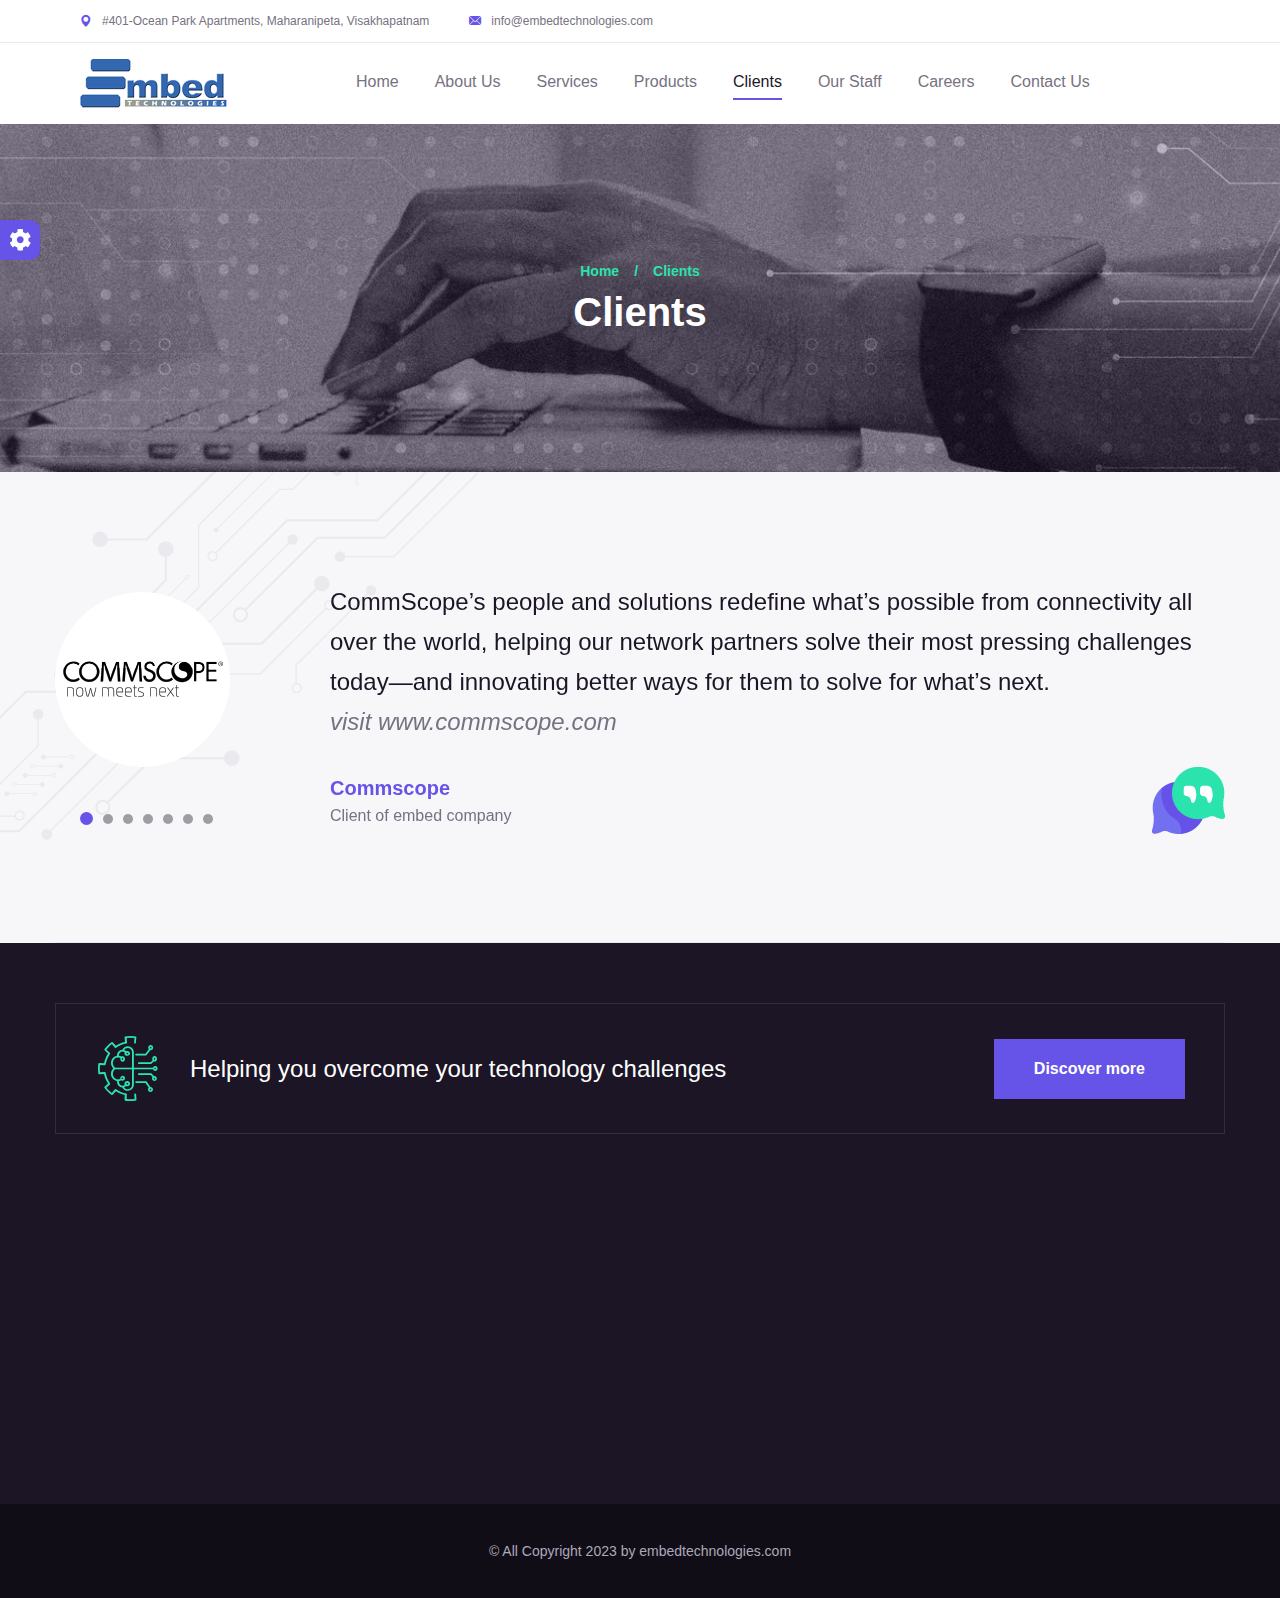
==== clients.html @ c7b58b65 "Embed Website Theme implemented." ====
<!DOCTYPE html>
<html lang="en">

<head>
    <meta charset="UTF-8">
    <meta name="viewport" content="width=device-width, initial-scale=1.0">
    <title>Embed Technologies </title>
    <!-- favicons Icons -->
    <link rel="apple-touch-icon" sizes="180x180" href="assets/images/favicons/apple-touch-icon.png">
    <link rel="icon" type="image/png" sizes="32x32" href="assets/images/favicons/favicon-32x32.png">
    <link rel="icon" type="image/png" sizes="16x16" href="assets/images/favicons/favicon-16x16.png">
    <link rel="manifest" href="assets/images/favicons/site.webmanifest">
    <meta name="description" content="Embed HTML Template For It Solution">

    <!-- fonts -->    
    <link href="../../css2?family=Kumbh+Sans:wght@100;200;300;400;500;600;700;800;900&display=swap" rel="stylesheet">


    <link rel="stylesheet" href="assets/vendors/bootstrap/css/bootstrap.min.css">
    <link rel="stylesheet" href="assets/vendors/animate/animate.min.css">
    <link rel="stylesheet" href="assets/vendors/animate/custom-animate.css">
    <link rel="stylesheet" href="assets/vendors/fontawesome/css/all.min.css">
    <link rel="stylesheet" href="assets/vendors/jarallax/jarallax.css">
    <link rel="stylesheet" href="assets/vendors/jquery-magnific-popup/jquery.magnific-popup.css">
    <link rel="stylesheet" href="assets/vendors/nouislider/nouislider.min.css">
    <link rel="stylesheet" href="assets/vendors/nouislider/nouislider.pips.css">
    <link rel="stylesheet" href="assets/vendors/odometer/odometer.min.css">
    <link rel="stylesheet" href="assets/vendors/swiper/swiper.min.css">
    <link rel="stylesheet" href="assets/vendors/embed-icons/style.css">
    <link rel="stylesheet" href="assets/vendors/tiny-slider/tiny-slider.min.css">
    <link rel="stylesheet" href="assets/vendors/reey-font/stylesheet.css">
    <link rel="stylesheet" href="assets/vendors/owl-carousel/owl.carousel.min.css">
    <link rel="stylesheet" href="assets/vendors/owl-carousel/owl.theme.default.min.css">
    <link rel="stylesheet" href="assets/vendors/bxslider/jquery.bxslider.css">
    <link rel="stylesheet" href="assets/vendors/bootstrap-select/css/bootstrap-select.min.css">
    <link rel="stylesheet" href="assets/vendors/vegas/vegas.min.css">
    <link rel="stylesheet" href="assets/vendors/jquery-ui/jquery-ui.css">
    <link rel="stylesheet" href="assets/vendors/timepicker/timePicker.css">

    <!-- template styles -->
    <link rel="stylesheet" href="assets/css/stylesheet.css">
    <link rel="stylesheet" href="assets/css/responsive.css">


    <!-- modes css -->
    <link rel="stylesheet" id="jssMode" href="assets/css/stylesheet-light.css">


    <!-- toolbar css -->
    <link rel="stylesheet" href="assets/vendors/toolbar/css/toolbar.css">


</head>

<body>

   <!-- style switcher -->
    <div class="style-switcher">
        <a href="#" id="switcher-toggler"><i class="fa fa-cog"></i></a>
        <h3>Layout Options</h3>
        <div class="layout-feature" id="colorMode">
            <a href="" class="dark-switcher" data-theme="embed-dark">Dark</a>
            <a href="" class="light-switcher" data-theme="embed-light">Light</a>
            <button class="boxed-switcher">Boxed</button><!-- /.ltr-switcher -->
        </div><!-- /.language-feature -->
    </div>
    <!-- end style switcher -->


    <div class="preloader">
        <img class="preloader__image" width="60" src="assets/images/loader.png" alt="">
    </div>
    <!-- /.preloader -->
    <div class="page-wrapper">
        <header class="main-header main-header--one clearfix">
            <div class="main-header__top">
                <div class="main-header__top-inner clearfix">
                    <div class="main-header__top-left">
                        <ul class="list-unstyled main-header__top-address">
                            <li>
                                <div class="icon">
                                    <span class="icon-pin"></span>
                                </div>
                                <div class="text">
                                    <p>#401-Ocean Park Apartments, Maharanipeta, Visakhapatnam </p>
                                </div>
                            </li>
                            <li>
                                <div class="icon">
                                    <span class="icon-email"></span>
                                </div>
                                <div class="text">
                                    <p><a href="mailto:needhelp@company.com">info@embedtechnologies.com </a></p>
                                </div>
                            </li>
                        </ul>
                    </div>
                    <!-- <div class="main-header__top-right">
                        <div class="main-header__top-right-content">
                            <ul class="list-unstyled main-header__top-right-menu">
                                <li><a href="#">About</a></li>
                                <li><a href="#">Leadership</a></li>
                                <li><a href="#">Contact</a></li>
                            </ul>
                            <div class="main-header__top-right-social">
                                <a href="#"><i class="fab fa-twitter"></i></a>
                                <a href="#"><i class="fab fa-facebook"></i></a>
                                <a href="#"><i class="fab fa-pinterest-p"></i></a>
                                <a href="#"><i class="fab fa-instagram"></i></a>
                            </div>
                        </div>
                    </div> -->
                </div>
            </div>
            <nav class="main-menu clearfix">
                <div class="main-menu__wrapper clearfix">

                    <div class="main-menu__left main-menu__left--two">
                        <div class="main-menu__logo">
                            <a href="index.html">
                                <img class="logo-dark" src="assets/images/resources/logo-1.png" alt="">
                                <img class="logo-light" src="assets/images/resources/logo-2.png" alt="">
                            </a>
                        </div>
                        <div class="main-menu__main-menu-box main-menu__main-menu-box--two">
                            <a href="#" class="mobile-nav__toggler"><i class="fa fa-bars"></i></a>
                            <ul class="main-menu__list">
                                <li><a href="index.html">Home</a></li>
                                <li><a href="about.html">About Us</a></li>
                                <li><a href="services.html">Services</a></li>
                               <!--  <li class="dropdown">
                                    <a href="#">Services</a>
                                    <ul>
                                        <li><a href="#">Software</a></li>
                                        <li><a href="#">Hardware</a></li>
                                        <li><a href="#">Mobile App</a></li>                          
                                    </ul>
                                </li> -->
                                <li><a href="products.html">Products</a></li>
                                <li><a href="clients.html">Clients</a></li>
                                <li><a href="#">Our Staff</a></li>
                                <li><a href="#">Careers</a></li>
                                <li><a href="contact.html">Contact Us</a></li>
                            </ul>
                        </div>
                    </div>

                    <div class="main-menu__right">
                        <div class="main-menu__search-call">
                            <div class="main-menu__call">
                                <div class="main-menu__call-icon">
                                    <img src="assets/images/icon/main-menu-icon-comment.png" alt="">
                                </div>
                                <div class="main-menu__call-number">
                                    <p>Have any question?</p>
                                    <h5><a href="tel:+918916643135 "><span>Free</span> 891 (664)-3135</a></h5>
                                </div>
                            </div>
                            <!-- <div class="main-menu__search-box">
                                <a href="#" class="main-menu__search search-toggler icon-magnifying-glass"></a>
                            </div> -->
                        </div>
                    </div>

                </div>
            </nav>
        </header>

        <div class="stricky-header stricked-menu main-menu">
            <div class="sticky-header__content"></div><!-- /.sticky-header__content -->
        </div><!-- /.stricky-header -->

    <section class="page-header">
        <div class="page-header-bg" style="background-image: url(assets/images/backgrounds/page-header-bg.jpg)">
        </div>
        <div class="container">
            <div class="page-header__inner">
                <ul class="thm-breadcrumb list-unstyled">
                    <li><a href="index.html">Home</a></li>
                    <li><span>/</span></li>
                    <li><a href="products.html">Clients</a></li>                    
                </ul>
                <h2>Clients</h2>
            </div>
        </div>
    </section>

    <!--Testimonial One Start-->
        <section class="testimonial-one">
            <div class="testimonial-one__inner">
                <div class="testimonial-one-shape float-bob-x">
                    <img src="assets/images/shapes/testimonial-one-shape.png" alt="">
                </div>
                <div class="container">
                    <div class="testimonial-one__inner-content">
                        <div class="owl-carousel owl-theme thm-owl__carousel testimonial-one__carousel">
                            <div class="testimonial-one__single">
                                <div class="testimonial-one__top-content">
                                    <div class="testimonial-one__img">
                                        <img src="assets/images/clients/commscope.png" alt="">
                                    </div>
                                    <div class="testimonial-one__content">
                                        <p class="testimonial-one__text">CommScope’s people and solutions redefine what’s possible from connectivity all over the world, helping our network partners solve their most pressing challenges today—and innovating better ways for them to solve for what’s next. <a href="https://www.commscope.com/"><em>visit www.commscope.com</em></a></p>
                                        <div class="testimonial-one__bottom-content">
                                            <div class="testimonial-one__client-info">
                                                <h5 class="testimonial-one__client-name">Commscope</h5>
                                                <p class="testimonial-one__client-company">Client of embed company</p>
                                            </div>
                                            <div class="testimonial-one__quote">
                                                <img src="assets/images/testimonial/testimonial-1-quote.png" alt="">
                                            </div>
                                        </div>
                                    </div>
                                </div>
                            </div>
                            <div class="testimonial-one__single">
                                <div class="testimonial-one__top-content">
                                    <div class="testimonial-one__img">
                                        <img src="assets/images/clients/arris.png" alt="">
                                    </div>
                                    <div class="testimonial-one__content">
                                        <p class="testimonial-one__text">ARRIS Group, Inc. (NASDAQ: ARRS) is a world leader in entertainment and communications technology. Our innovations combine hardware, software, and services across the cloud, network, and home to power TV and Internet for millions of people around the globe. The people of ARRIS collaborate with the world’s top service providers, content providers, and retailers to advance the state of our industry and pioneer tomorrow’s connected world. Together, we are inventing the future. For more information. <a href="http://www.arris.com/"><em>visit www.arris.com</em></a></p>
                                        <div class="testimonial-one__bottom-content">
                                            <div class="testimonial-one__client-info">
                                                <h5 class="testimonial-one__client-name">ARRIS Group, Inc.
</h5>
                                                <p class="testimonial-one__client-company">Client of embed company</p>
                                            </div>
                                            <div class="testimonial-one__quote">
                                                <img src="assets/images/testimonial/testimonial-1-quote.png" alt="">
                                            </div>
                                        </div>
                                    </div>
                                </div>
                            </div>
                            <div class="testimonial-one__single">
                                <div class="testimonial-one__top-content">
                                    <div class="testimonial-one__img">
                                        <img src="assets/images/clients/pace.png" alt="">
                                    </div>
                                    <div class="testimonial-one__content">
                                        <p class="testimonial-one__text">You may have been redirected to this page due to recent content changes on the Pace website following the acquisition of Pace by ARRIS.
                                            <a href="http://www.arris.com/Company/ContactUs"><span>To contact ARRIS, please visit</span> <em>www.arris.com/company/contactus</em></a>
                                        <a href="http://www.arris.com/"> <span>For product or company information, please visit</span> <em>www.arris.com</em></a></p>
                                        <div class="testimonial-one__bottom-content">
                                            <div class="testimonial-one__client-info">
                                                <h5 class="testimonial-one__client-name">Pace is now part of ARRIS</h5>
                                                <p class="testimonial-one__client-company">Client of embed company</p>
                                            </div>
                                            <div class="testimonial-one__quote">
                                                <img src="assets/images/testimonial/testimonial-1-quote.png" alt="">
                                            </div>
                                        </div>
                                    </div>
                                </div>
                            </div>
                            <div class="testimonial-one__single">
                                <div class="testimonial-one__top-content">
                                    <div class="testimonial-one__img">
                                        <img src="assets/images/clients/auroranetworks.png" alt="">
                                    </div>
                                    <div class="testimonial-one__content">
                                        <p class="testimonial-one__text">At Pace we are focused on creating opportunities for our customers across global PayTV and broadband markets. The Group has a complete end-to-end range of products and services that enable managed service operators to simply and cost-effectively evolve digital services at the speed they want, in the way they want for their subscribers.</p>
                                        <p class="testimonial-one__text">Aurora Networks is the leading innovator of advanced, next-generation optical transport and access systems for broadband networks that support the convergence of video, data and voice applications.</p>
                                        <div class="testimonial-one__bottom-content">
                                            <div class="testimonial-one__client-info">
                                                <h5 class="testimonial-one__client-name">Aurora Networks is now a Pace Company</h5>
                                                <p class="testimonial-one__client-company">Client of embed company</p>
                                            </div>
                                            <div class="testimonial-one__quote">
                                                <img src="assets/images/testimonial/testimonial-1-quote.png" alt="">
                                            </div>
                                        </div>
                                    </div>
                                </div>
                            </div>
                            <div class="testimonial-one__single">
                                <div class="testimonial-one__top-content">
                                    <div class="testimonial-one__img">
                                        <img src="assets/images/clients/rfsolutions.png" alt="">
                                    </div>
                                    <div class="testimonial-one__content">
                                        <p class="testimonial-one__text">Founded and run by engineers, we have been supplying RF Solutions, such as embedded radio modules, and remote control systems, since 1992. We are now the largest supplier of RF Remote Controls and RF Telemetry systems, in the UK. We are also one of very few rf module design houses in the EU.</p>
                                        <p class="testimonial-one__text">From initial design through to the final production inspection. We believe quality brings success. We pride ourselves in supplying the highest quality product combined with the latest technology.</p>
                                        <p class="testimonial-one__text">Have 10,000 sq.ft. of manufacturing area, with a MYDATA MY9 fully automated Pick & Place machine, and a Blundell dual wave flow solder machine. We also have a DEK fully automatic.</p>
                                        <a href="https://www.rfsolutions.co.uk/"><span>For further details, please visit</span> <em>www.rfsolutions.co.uk</em></a>
                                        <div class="testimonial-one__bottom-content">
                                            <div class="testimonial-one__client-info">
                                                <h5 class="testimonial-one__client-name">RF Solutions Ltd.</h5>
                                                <p class="testimonial-one__client-company">Client of embed company</p>
                                            </div>
                                            <div class="testimonial-one__quote">
                                                <img src="assets/images/testimonial/testimonial-1-quote.png" alt="">
                                            </div>
                                        </div>
                                    </div>
                                </div>
                            </div>
                            <div class="testimonial-one__single">
                                <div class="testimonial-one__top-content">
                                    <div class="testimonial-one__img">
                                        <img src="assets/images/clients/microchip.png" alt="">
                                    </div>
                                    <div class="testimonial-one__content">
                                        <p class="testimonial-one__text">Microchip Technology Inc. is a leading provider of microcontroller and analog semiconductors, providing low-risk product development, lower total system cost and faster time to market for thousands of diverse customer applications worldwide. Headquartered in Chandler, Arizona, Microchip offers outstanding technical support along with dependable delivery and quality.</p>
                                        
                                        <a href="http://www.microchip.com/"><span>For further details, please visit</span> <em>www.microchip.com</em></a>
                                        <div class="testimonial-one__bottom-content">
                                            <div class="testimonial-one__client-info">
                                                <h5 class="testimonial-one__client-name">Microchip Technology Inc.</h5>
                                                <p class="testimonial-one__client-company">Client of embed company</p>
                                            </div>
                                            <div class="testimonial-one__quote">
                                                <img src="assets/images/testimonial/testimonial-1-quote.png" alt="">
                                            </div>
                                        </div>
                                    </div>
                                </div>
                            </div>
                            <div class="testimonial-one__single">
                                <div class="testimonial-one__top-content">
                                    <div class="testimonial-one__img">
                                        <img src="assets/images/clients/radient.png" alt="">
                                    </div>
                                    <div class="testimonial-one__content">
                                        <p class="testimonial-one__text">Radiant is a leading global Information Technology company providing Solutions, Services and Products for a broad range of industry verticals. Our clients include over 50 of the Fortune 500 global corporations.</p>
                                        <p class="testimonial-one__text">Radiant has sustained an impressive growth rate in both capability and profitability, and is now positioned to be one of the major contributors in various sectors such as Telecom, Pharma & Life Sciences, Transportation, E-Governance, Financial & Insurance, Information Technology, Manufacturing, Retail, Utilities and others...</p>
                                        
                                        <a href="http://www.radiants.com/"><span>For further details, please visit</span> <em>www.radiants.com</em></a>
                                        <div class="testimonial-one__bottom-content">
                                            <div class="testimonial-one__client-info">
                                                <h5 class="testimonial-one__client-name">Radiant Systems Inc.</h5>
                                                <p class="testimonial-one__client-company">Client of embed company</p>
                                            </div>
                                            <div class="testimonial-one__quote">
                                                <img src="assets/images/testimonial/testimonial-1-quote.png" alt="">
                                            </div>
                                        </div>
                                    </div>
                                </div>
                            </div>
                        </div>
                    </div>
                </div>
            </div>
        </section>
        <!--Testimonial One End-->



        

        <!--Site Footer Start-->
        <footer class="site-footer">
            <div class="site-footer-bg-1 wow slideInLeft" data-wow-delay="100ms" data-wow-duration="2500ms" style="background-image: url(assets/images/shapes/site-footer-shape-1.png);">
            </div>
            <div class="site-footer-bg-2 wow slideInRight" data-wow-delay="100ms" data-wow-duration="2500ms" style="background-image: url(assets/images/shapes/site-footer-shape-2.png);">
            </div>
            <div class="site-footer__top">
                <div class="container">
                    <div class="site-footer__top-inner">
                        <div class="site-footer__top-left">
                            <div class="site-footer__top-icon">
                                <span class="icon-artificial-intelligence"></span>
                            </div>
                            <h3 class="site-footer__top-title">Helping you overcome your technology challenges</h3>
                        </div>
                        <div class="site-footer__top-right">
                            <a href="about.html" class="thm-btn site-footer__btn">Discover more</a>
                        </div>
                    </div>
                </div>
            </div>
            <div class="site-footer__middle">
                <div class="container">
                    <div class="row">
                        <div class="col-xl-4 col-lg-6 col-md-6 wow fadeInUp" data-wow-delay="100ms">
                            <div class="footer-widget__column footer-widget__about">
                                <!-- <div class="footer-widget__logo">
                                    <a href="index.html"><img src="assets/images/resources/logo-1.png" alt=""></a>
                                </div> -->
                                <div class="footer-widget__about-text-box">
                                    <p class="footer-widget__about-text">Subsrcibe for our upcoming latest articles and
                                        news resources</p>
                                </div>
                                <form class="footer-widget__newsletter-form">
                                    <div class="footer-widget__newsletter-input-box">
                                        <input type="email" placeholder="Email address" name="email">
                                        <button type="submit" class="footer-widget__newsletter-btn"><img src="assets/images/icon/footer-widget-newsletter-send-icon.png" alt=""></button>
                                    </div>
                                </form>
                            </div>
                        </div>
                        <div class="col-xl-2 col-lg-6 col-md-6 wow fadeInUp" data-wow-delay="200ms">
                            <div class="footer-widget__column footer-widget__links clearfix">
                                <h3 class="footer-widget__title">Links</h3>
                                <ul class="footer-widget__links-list list-unstyled clearfix">
                                    <li><a href="about.html">About us</a></li>                                    
                                    <li><a href="projects-page-1.html">Our projects</a></li>
                                    <li><a href="contact.html">Contacts</a></li>
                                </ul>
                            </div>
                        </div>
                        <div class="col-xl-3 col-lg-6 col-md-6 wow fadeInUp" data-wow-delay="300ms">
                            <div class="footer-widget__column footer-widget__contact clearfix">
                                <h3 class="footer-widget__title">Contact</h3>
                                <ul class="footer-widget__contact-list list-unstyled clearfix">
                                    <li>
                                        <div class="icon">
                                            <span class="icon-telephone"></span>
                                        </div>
                                        <div class="text">
                                            <p><a href="tel:+918916643135 ">891(664)-3135 </a></p>
                                        </div>
                                    </li>
                                    <li>
                                        <div class="icon">
                                            <span class="icon-email"></span>
                                        </div>
                                        <div class="text">
                                            <p><a href="mailto:info@embedtechnologies.com">info@embedtechnologies.com</a></p>
                                        </div>
                                    </li>
                                    <li>
                                        <div class="icon">
                                            <span class="icon-pin"></span>
                                        </div>
                                        <div class="text">
                                            <p><strong>Embed Technologies</strong></p>
                                            <p>#401-Ocean Park Apartments, Maharanipeta, Visakhapatnam</p>
                                        </div>
                                    </li>
                                </ul>
                            </div>
                        </div>
                        <div class="col-xl-3 col-lg-6 col-md-6 wow fadeInUp" data-wow-delay="400ms">
                            <div class="footer-widget__column footer-widget__social-box clearfix">
                                <div class="site-footer__social">
                                    <a href="#"><i class="fab fa-twitter"></i></a>
                                    <a href="#"><i class="fab fa-facebook"></i></a>
                                    <a href="#"><i class="fab fa-pinterest-p"></i></a>
                                    <a href="#"><i class="fab fa-instagram"></i></a>
                                </div>
                            </div>
                        </div>
                    </div>
                </div>
            </div>
            <div class="site-footer__bottom">
                <div class="container">
                    <div class="row">
                        <div class="col-xl-12">
                            <div class="site-footer__bottom-inner">
                                <p class="site-footer__bottom-text">© All Copyright 2023 by <a href="embedtechnologies.com">embedtechnologies.com</a>
                                </p>
                            </div>
                        </div>
                    </div>
                </div>
            </div>
        </footer>
        <!--Site Footer End-->


    </div><!-- /.page-wrapper -->


    <div class="mobile-nav__wrapper">
        <div class="mobile-nav__overlay mobile-nav__toggler"></div>
        <!-- /.mobile-nav__overlay -->
        <div class="mobile-nav__content">
            <span class="mobile-nav__close mobile-nav__toggler"><i class="fa fa-times"></i></span>

            <div class="logo-box">
                <a href="index.html" aria-label="logo image"><img src="assets/images/resources/footer-logo.png" width="155" alt=""></a>
            </div>
            <!-- /.logo-box -->
            <div class="mobile-nav__container"></div>
            <!-- /.mobile-nav__container -->

            <ul class="mobile-nav__contact list-unstyled">
                <li>
                    <i class="fa fa-envelope"></i>
                    <a href="mailto:needhelp@packageName__.com">needhelp@embed.com</a>
                </li>
                <li>
                    <i class="fa fa-phone-alt"></i>
                    <a href="tel:666-888-0000">666 888 0000</a>
                </li>
            </ul><!-- /.mobile-nav__contact -->
            <div class="mobile-nav__top">
                <div class="mobile-nav__social">
                    <a href="#" class="fab fa-twitter"></a>
                    <a href="#" class="fab fa-facebook-square"></a>
                    <a href="#" class="fab fa-pinterest-p"></a>
                    <a href="#" class="fab fa-instagram"></a>
                </div><!-- /.mobile-nav__social -->
            </div><!-- /.mobile-nav__top -->
        </div>
        <!-- /.mobile-nav__content -->
    </div>
    <!-- /.mobile-nav__wrapper -->

    <div class="search-popup">
        <div class="search-popup__overlay search-toggler"></div>
        <!-- /.search-popup__overlay -->
        <div class="search-popup__content">
            <form action="#">
                <label for="search" class="sr-only">search here</label><!-- /.sr-only -->
                <input type="text" id="search" placeholder="Search Here...">
                <button type="submit" aria-label="search submit" class="thm-btn">
                    <i class="icon-magnifying-glass"></i>
                </button>
            </form>
        </div>
        <!-- /.search-popup__content -->
    </div>
    <!-- /.search-popup -->

    </div><!-- /.page-wrapper -->


    <div class="mobile-nav__wrapper">
        <div class="mobile-nav__overlay mobile-nav__toggler"></div>
        <!-- /.mobile-nav__overlay -->
        <div class="mobile-nav__content">
            <span class="mobile-nav__close mobile-nav__toggler"><i class="fa fa-times"></i></span>

            <div class="logo-box">
                <a href="index.html" aria-label="logo image"><img src="assets/images/resources/footer-logo.png" width="155" alt=""></a>
            </div>
            <!-- /.logo-box -->
            <div class="mobile-nav__container"></div>
            <!-- /.mobile-nav__container -->

            <ul class="mobile-nav__contact list-unstyled">
                <li>
                    <i class="fa fa-envelope"></i>
                    <a href="mailto:needhelp@packageName__.com">needhelp@embed.com</a>
                </li>
                <li>
                    <i class="fa fa-phone-alt"></i>
                    <a href="tel:666-888-0000">666 888 0000</a>
                </li>
            </ul><!-- /.mobile-nav__contact -->
            <div class="mobile-nav__top">
                <div class="mobile-nav__social">
                    <a href="#" class="fab fa-twitter"></a>
                    <a href="#" class="fab fa-facebook-square"></a>
                    <a href="#" class="fab fa-pinterest-p"></a>
                    <a href="#" class="fab fa-instagram"></a>
                </div><!-- /.mobile-nav__social -->
            </div><!-- /.mobile-nav__top -->



        </div>
        <!-- /.mobile-nav__content -->
    </div>
    <!-- /.mobile-nav__wrapper -->

    <div class="search-popup">
        <div class="search-popup__overlay search-toggler"></div>
        <!-- /.search-popup__overlay -->
        <div class="search-popup__content">
            <form action="#">
                <label for="search" class="sr-only">search here</label><!-- /.sr-only -->
                <input type="text" id="search" placeholder="Search Here...">
                <button type="submit" aria-label="search submit" class="thm-btn">
                    <i class="icon-magnifying-glass"></i>
                </button>
            </form>
        </div>
        <!-- /.search-popup__content -->
    </div>
    <!-- /.search-popup -->



    <a href="#" data-target="html" class="scroll-to-target scroll-to-top"><i class="fa fa-angle-up"></i></a>


    <script src="assets/vendors/jquery/jquery-3.6.0.min.js"></script>
    <script src="assets/vendors/bootstrap/js/bootstrap.bundle.min.js"></script>
    <script src="assets/vendors/jarallax/jarallax.min.js"></script>
    <script src="assets/vendors/jquery-ajaxchimp/jquery.ajaxchimp.min.js"></script>
    <script src="assets/vendors/jquery-appear/jquery.appear.min.js"></script>
    <script src="assets/vendors/jquery-circle-progress/jquery.circle-progress.min.js"></script>
    <script src="assets/vendors/jquery-magnific-popup/jquery.magnific-popup.min.js"></script>
    <script src="assets/vendors/jquery-validate/jquery.validate.min.js"></script>
    <script src="assets/vendors/nouislider/nouislider.min.js"></script>
    <script src="assets/vendors/odometer/odometer.min.js"></script>
    <script src="assets/vendors/swiper/swiper.min.js"></script>
    <script src="assets/vendors/tiny-slider/tiny-slider.min.js"></script>
    <script src="assets/vendors/wnumb/wNumb.min.js"></script>
    <script src="assets/vendors/wow/wow.js"></script>
    <script src="assets/vendors/isotope/isotope.js"></script>
    <script src="assets/vendors/countdown/countdown.min.js"></script>
    <script src="assets/vendors/owl-carousel/owl.carousel.min.js"></script>
    <script src="assets/vendors/bxslider/jquery.bxslider.min.js"></script>
    <script src="assets/vendors/bootstrap-select/js/bootstrap-select.min.js"></script>
    <script src="assets/vendors/vegas/vegas.min.js"></script>
    <script src="assets/vendors/jquery-ui/jquery-ui.js"></script>
    <script src="assets/vendors/timepicker/timePicker.js"></script>




    <!-- template js -->
    <script src="assets/js/common.js"></script>

    <!-- toolbar js -->
    <script src="assets/vendors/toolbar/js/js.cookie.min.js"></script>
    <script src="assets/vendors/toolbar/js/jQuery.style.switcher.min.js"></script>
    <script src="assets/vendors/toolbar/js/toolbar.js"></script>
</body>

</html>
---- assets/vendors/jarallax/jarallax.css ----
.jarallax {
    position: relative;
    z-index: 0;
}
.jarallax > .jarallax-img {
    position: absolute;
    object-fit: cover;
    /* support for plugin https://github.com/bfred-it/object-fit-images */
    font-family: 'object-fit: cover;';
    top: 0;
    left: 0;
    width: 100%;
    height: 100%;
    z-index: -1;
}
---- assets/vendors/nouislider/nouislider.min.css ----
/*! nouislider - 14.1.1 - 12/15/2019 */
.noUi-target,.noUi-target *{-webkit-touch-callout:none;-webkit-tap-highlight-color:transparent;-webkit-user-select:none;-ms-touch-action:none;touch-action:none;-ms-user-select:none;-moz-user-select:none;user-select:none;-moz-box-sizing:border-box;box-sizing:border-box}.noUi-target{position:relative}.noUi-base,.noUi-connects{width:100%;height:100%;position:relative;z-index:1}.noUi-connects{overflow:hidden;z-index:0}.noUi-connect,.noUi-origin{will-change:transform;position:absolute;z-index:1;top:0;right:0;-ms-transform-origin:0 0;-webkit-transform-origin:0 0;-webkit-transform-style:preserve-3d;transform-origin:0 0;transform-style:flat}.noUi-connect{height:100%;width:100%}.noUi-origin{height:10%;width:10%}.noUi-txt-dir-rtl.noUi-horizontal .noUi-origin{left:0;right:auto}.noUi-vertical .noUi-origin{width:0}.noUi-horizontal .noUi-origin{height:0}.noUi-handle{-webkit-backface-visibility:hidden;backface-visibility:hidden;position:absolute}.noUi-touch-area{height:100%;width:100%}.noUi-state-tap .noUi-connect,.noUi-state-tap .noUi-origin{-webkit-transition:transform .3s;transition:transform .3s}.noUi-state-drag *{cursor:inherit!important}.noUi-horizontal{height:18px}.noUi-horizontal .noUi-handle{width:34px;height:28px;right:-17px;top:-6px}.noUi-vertical{width:18px}.noUi-vertical .noUi-handle{width:28px;height:34px;right:-6px;top:-17px}.noUi-txt-dir-rtl.noUi-horizontal .noUi-handle{left:-17px;right:auto}.noUi-target{background:#FAFAFA;border-radius:4px;border:1px solid #D3D3D3;box-shadow:inset 0 1px 1px #F0F0F0,0 3px 6px -5px #BBB}.noUi-connects{border-radius:3px}.noUi-connect{background:#3FB8AF}.noUi-draggable{cursor:ew-resize}.noUi-vertical .noUi-draggable{cursor:ns-resize}.noUi-handle{border:1px solid #D9D9D9;border-radius:3px;background:#FFF;cursor:default;box-shadow:inset 0 0 1px #FFF,inset 0 1px 7px #EBEBEB,0 3px 6px -3px #BBB}.noUi-active{box-shadow:inset 0 0 1px #FFF,inset 0 1px 7px #DDD,0 3px 6px -3px #BBB}.noUi-handle:after,.noUi-handle:before{content:"";display:block;position:absolute;height:14px;width:1px;background:#E8E7E6;left:14px;top:6px}.noUi-handle:after{left:17px}.noUi-vertical .noUi-handle:after,.noUi-vertical .noUi-handle:before{width:14px;height:1px;left:6px;top:14px}.noUi-vertical .noUi-handle:after{top:17px}[disabled] .noUi-connect{background:#B8B8B8}[disabled] .noUi-handle,[disabled].noUi-handle,[disabled].noUi-target{cursor:not-allowed}.noUi-pips,.noUi-pips *{-moz-box-sizing:border-box;box-sizing:border-box}.noUi-pips{position:absolute;color:#999}.noUi-value{position:absolute;white-space:nowrap;text-align:center}.noUi-value-sub{color:#ccc;font-size:10px}.noUi-marker{position:absolute;background:#CCC}.noUi-marker-sub{background:#AAA}.noUi-marker-large{background:#AAA}.noUi-pips-horizontal{padding:10px 0;height:80px;top:100%;left:0;width:100%}.noUi-value-horizontal{-webkit-transform:translate(-50%,50%);transform:translate(-50%,50%)}.noUi-rtl .noUi-value-horizontal{-webkit-transform:translate(50%,50%);transform:translate(50%,50%)}.noUi-marker-horizontal.noUi-marker{margin-left:-1px;width:2px;height:5px}.noUi-marker-horizontal.noUi-marker-sub{height:10px}.noUi-marker-horizontal.noUi-marker-large{height:15px}.noUi-pips-vertical{padding:0 10px;height:100%;top:0;left:100%}.noUi-value-vertical{-webkit-transform:translate(0,-50%);transform:translate(0,-50%);padding-left:25px}.noUi-rtl .noUi-value-vertical{-webkit-transform:translate(0,50%);transform:translate(0,50%)}.noUi-marker-vertical.noUi-marker{width:5px;height:2px;margin-top:-1px}.noUi-marker-vertical.noUi-marker-sub{width:10px}.noUi-marker-vertical.noUi-marker-large{width:15px}.noUi-tooltip{display:block;position:absolute;border:1px solid #D9D9D9;border-radius:3px;background:#fff;color:#000;padding:5px;text-align:center;white-space:nowrap}.noUi-horizontal .noUi-tooltip{-webkit-transform:translate(-50%,0);transform:translate(-50%,0);left:50%;bottom:120%}.noUi-vertical .noUi-tooltip{-webkit-transform:translate(0,-50%);transform:translate(0,-50%);top:50%;right:120%}
---- assets/vendors/nouislider/nouislider.pips.css ----
/* Base;
 *
 */
.noUi-pips,
.noUi-pips * {
-moz-box-sizing: border-box;
	box-sizing: border-box;
}
.noUi-pips {
	position: absolute;
	font: 400 12px Arial;
	color: #999;
}

/* Values;
 *
 */
.noUi-value {
	width: 40px;
	position: absolute;
	text-align: center;
}
.noUi-value-sub {
	color: #ccc;
	font-size: 10px;
}

/* Markings;
 *
 */
.noUi-marker {
	position: absolute;
	background: #CCC;
}
.noUi-marker-sub {
	background: #AAA;
}
.noUi-marker-large {
	background: #AAA;
}

/* Horizontal layout;
 *
 */
.noUi-pips-horizontal {
	padding: 10px 0;
	height: 50px;
	top: 100%;
	left: 0;
	width: 100%;
}
.noUi-value-horizontal {
	margin-left: -20px;
	padding-top: 20px;
}
.noUi-value-horizontal.noUi-value-sub {
	padding-top: 15px;
}

.noUi-marker-horizontal.noUi-marker {
	margin-left: -1px;
	width: 2px;
	height: 5px;
}
.noUi-marker-horizontal.noUi-marker-sub {
	height: 10px;
}
.noUi-marker-horizontal.noUi-marker-large {
	height: 15px;
}

/* Vertical layout;
 *
 */
.noUi-pips-vertical {
	padding: 0 10px;
	height: 100%;
	top: 0;
	left: 100%;
}
.noUi-value-vertical {
	width: 15px;
	margin-left: 20px;
	margin-top: -5px;
}

.noUi-marker-vertical.noUi-marker {
	width: 5px;
	height: 2px;
	margin-top: -1px;
}
.noUi-marker-vertical.noUi-marker-sub {
	width: 10px;
}
.noUi-marker-vertical.noUi-marker-large {
	width: 15px;
}
---- assets/vendors/embed-icons/style.css ----
@font-face {
  font-family: 'icomoon';
  src:  url('fonts/icomoon.eot');
  src:  url('fonts/icomoon.eot') format('embedded-opentype'),
    url('fonts/icomoon.ttf') format('truetype'),
    url('fonts/icomoon.woff') format('woff'),
    url('fonts/icomoon.svg') format('svg');
  font-weight: normal;
  font-style: normal;
  font-display: block;
}

[class^="icon-"], [class*=" icon-"] {
  /* use !important to prevent issues with browser extensions that change fonts */
  font-family: 'icomoon' !important;
  speak: never;
  font-style: normal;
  font-weight: normal;
  font-variant: normal;
  text-transform: none;
  line-height: 1;

  /* Better Font Rendering =========== */
  -webkit-font-smoothing: antialiased;
  -moz-osx-font-smoothing: grayscale;
}

.icon-application:before {
  content: "\e91f";
}
.icon-system:before {
  content: "\e920";
}
.icon-pin:before {
  content: "\e900";
}
.icon-magnifying-glass:before {
  content: "\e901";
}
.icon-email:before {
  content: "\e902";
}
.icon-cyber:before {
  content: "\e903";
}
.icon-data-analytics:before {
  content: "\e904";
}
.icon-check:before {
  content: "\e905";
}
.icon-design-thinking:before {
  content: "\e906";
}
.icon-coding:before {
  content: "\e907";
}
.icon-technology:before {
  content: "\e908";
}
.icon-content:before {
  content: "\e909";
}
.icon-optimization:before {
  content: "\e90a";
}
.icon-work:before {
  content: "\e90b";
}
.icon-technical-support:before {
  content: "\e90c";
}
.icon-like:before {
  content: "\e90d";
}
.icon-user:before {
  content: "\e90e";
}
.icon-data-protection:before {
  content: "\e90f";
}
.icon-backup-copy:before {
  content: "\e910";
}
.icon-artificial-intelligence:before {
  content: "\e911";
}
.icon-telephone:before {
  content: "\e912";
}
.icon-mobile-banking:before {
  content: "\e913";
}
.icon-tick:before {
  content: "\e914";
}
.icon-mental-health:before {
  content: "\e915";
}
.icon-education:before {
  content: "\e916";
}
.icon-manufacturing:before {
  content: "\e917";
}
.icon-stock-market:before {
  content: "\e918";
}
.icon-innovation:before {
  content: "\e919";
}
.icon-social-media:before {
  content: "\e91a";
}
.icon-cloud-storage:before {
  content: "\e91b";
}
.icon-customer-service:before {
  content: "\e91c";
}
.icon-plus-symbol:before {
  content: "\e91d";
}
.icon-market-analysis:before {
  content: "\e91e";
}
---- assets/vendors/reey-font/stylesheet.css ----
/*! Generated by Font Squirrel (https://www.fontsquirrel.com) on January 28, 2021 */



@font-face {
    font-family: 'reeyregular';
    src: url('reey-regular-webfont.woff2') format('woff2'),
         url('reey-regular-webfont.woff') format('woff');
    font-weight: normal;
    font-style: normal;

}
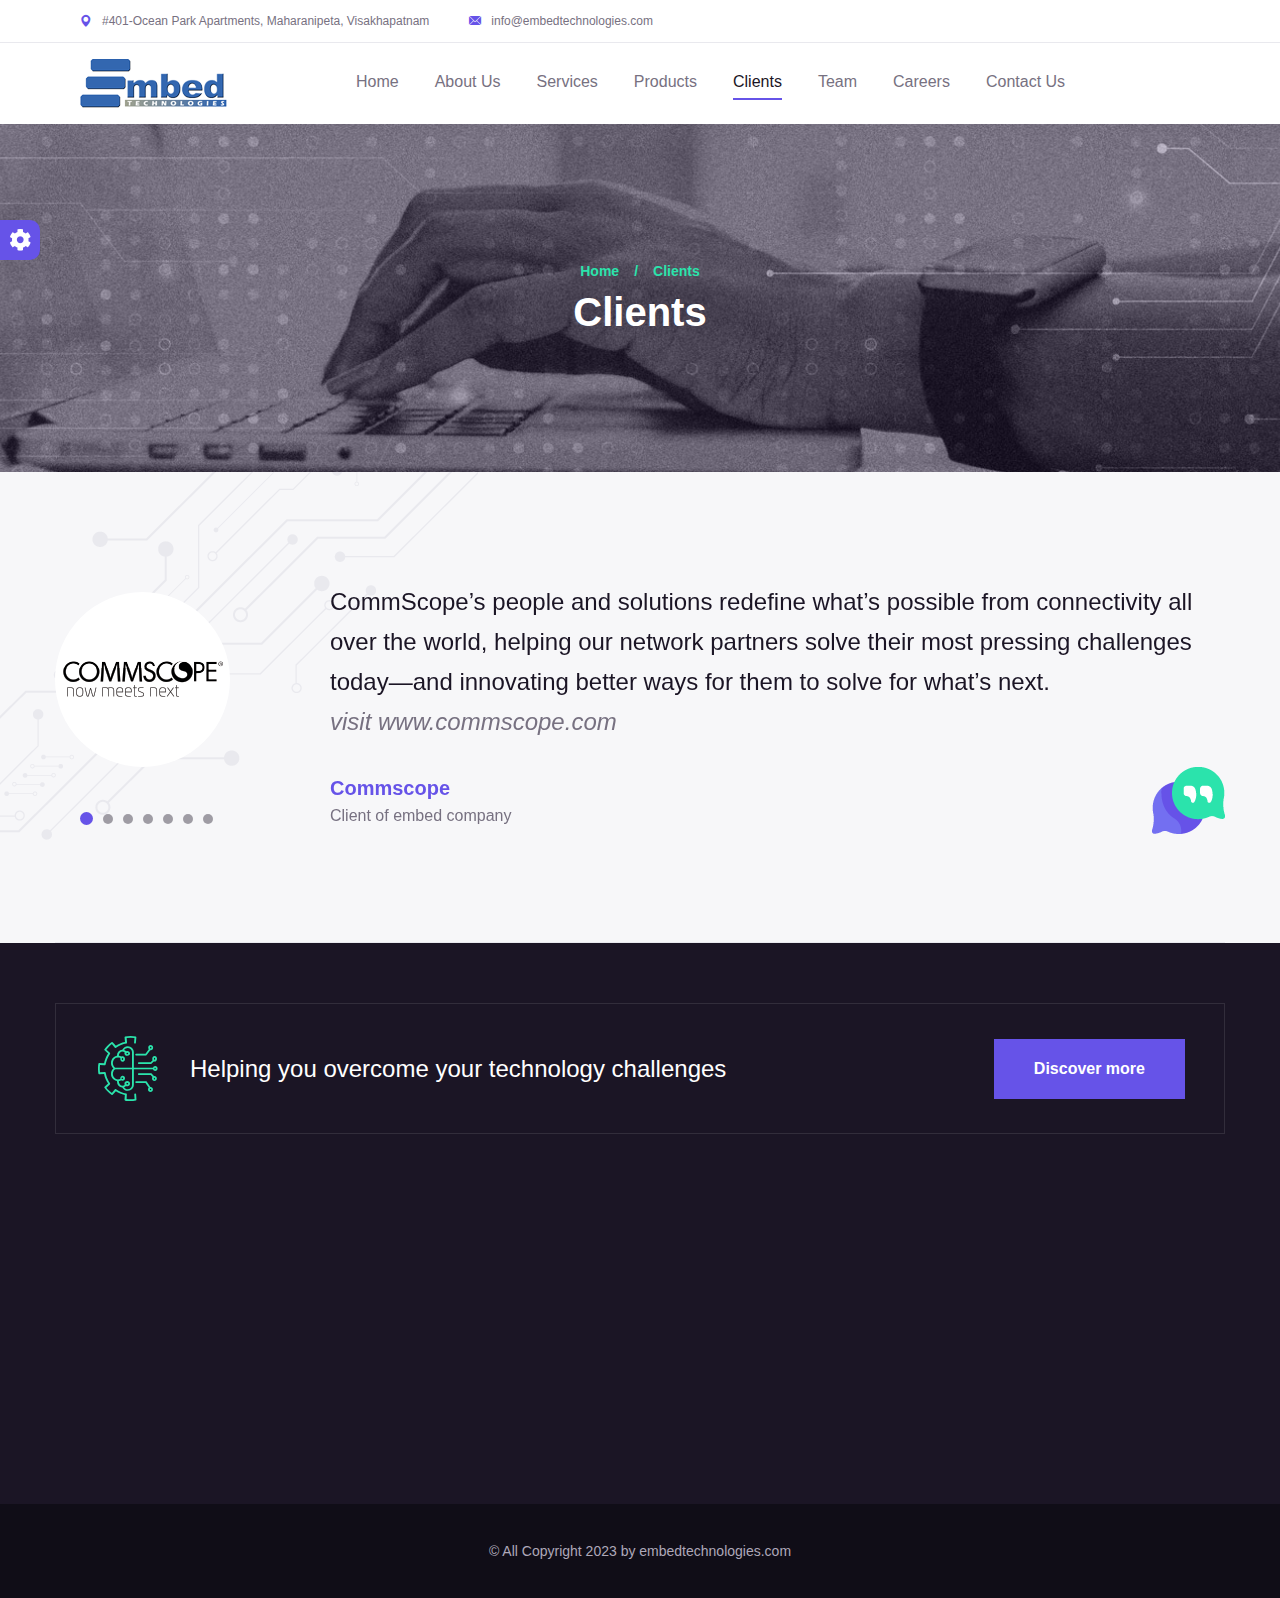
==== commit 29877973: "Page navigation issues handled in header." ====
--- a/clients.html
+++ b/clients.html
@@ -138,8 +138,8 @@
                                 </li> -->
                                 <li><a href="products.html">Products</a></li>
                                 <li><a href="clients.html">Clients</a></li>
-                                <li><a href="#">Our Staff</a></li>
-                                <li><a href="#">Careers</a></li>
+                                <li><a href="team.html">Team</a></li>
+                                <li><a href="careers.html">Careers</a></li>
                                 <li><a href="contact.html">Contact Us</a></li>
                             </ul>
                         </div>
